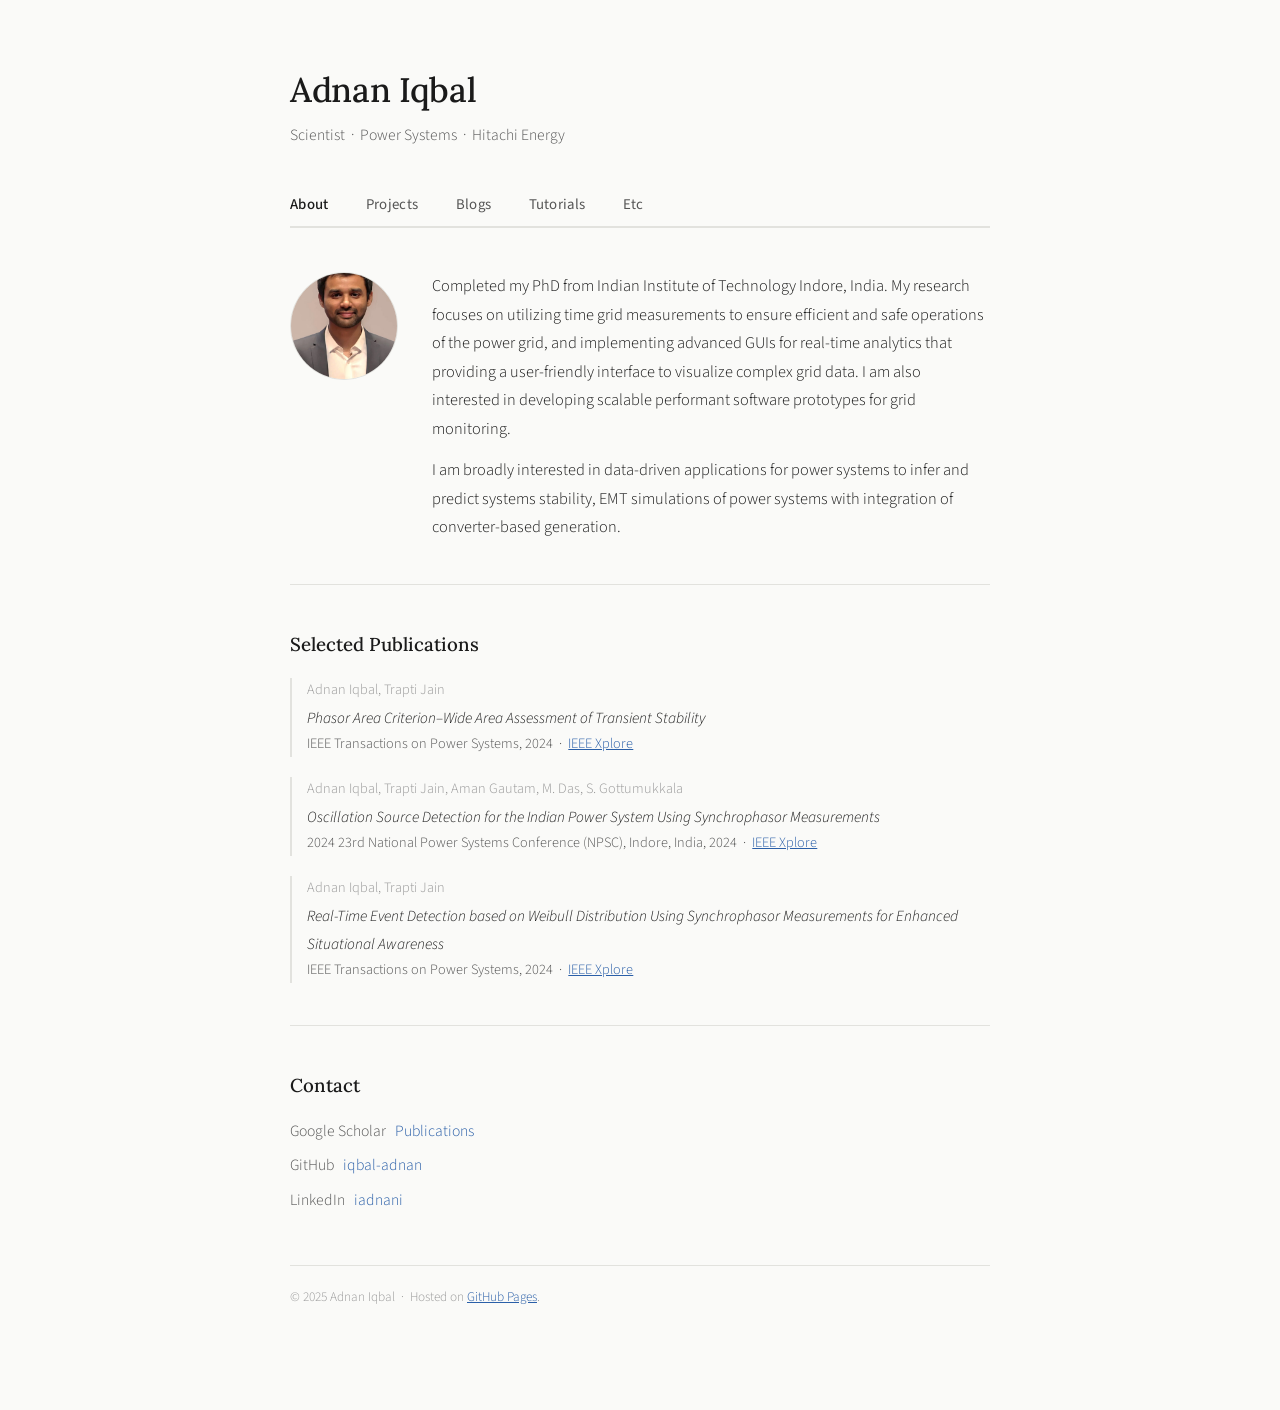
==== index.html @ 15ff04a6 "contacts" ====
<!DOCTYPE html>
<html lang="en">
<head>
  <meta charset="UTF-8" />
  <meta name="viewport" content="width=device-width, initial-scale=1.0" />
  <title>Adnan Iqbal</title>
  <link rel="preconnect" href="https://fonts.googleapis.com" />
  <link rel="preconnect" href="https://fonts.gstatic.com" crossorigin />
  <link href="https://fonts.googleapis.com/css2?family=Lora:ital,wght@0,400;0,500;1,400&family=Source+Sans+3:wght@300;400;500&display=swap" rel="stylesheet" />
  <link rel="stylesheet" href="style.css" />
</head>
<body>
<div class="page">

  <header class="site-header">
    <a class="site-name" href="index.html">Adnan Iqbal</a>
    <div class="tagline">Scientist &nbsp;·&nbsp; Power Systems &nbsp;·&nbsp; Hitachi Energy</div>
  </header>

  <nav class="tabs">
    <a href="index.html"       class="active">About</a>
    <a href="projects.html">Projects</a>
    <a href="blogs.html">Blogs</a>
    <a href="tutorials.html">Tutorials</a>
    <a href="etc.html">Etc</a>
  </nav>

  <section>
    <div class="bio">
      <img src="photo.jpg" alt="Portrait" onerror="this.style.display='none'" />
      <div>
        <p>Completed my PhD from Indian Institute of Technology Indore, India. My research focuses on utilizing time grid measurements to ensure efficient and safe operations of the power grid, and implementing advanced GUIs for real-time analytics that providing a user-friendly interface to visualize complex grid data. I am also interested in developing scalable performant software prototypes for grid monitoring.</p>
        <p>I am broadly interested in data-driven applications for power systems to infer and predict systems stability, EMT simulations of power systems with integration of converter-based generation.</p>
      </div>
    </div>
  </section>

  <!-- <section>
    <h2>News</h2>
    <ul class="timeline">
      <li><span class="year">Feb 2025</span><span>Joined Hitachi Energy.</span></li>
      <li><span class="year">Jan 2025</span><span>Started internship at [Lab / Company].</span></li>
      <li><span class="year">Aug 2024</span><span>Joined [University] as a PhD student.</span></li>
      <li><span class="year">May 2023</span><span>Graduated from [Undergraduate Institution].</span></li>
    </ul>
  </section> -->

  <section>
    <h2>Selected Publications</h2>
    <ul class="pub-list">
      <li>
        <div class="pub-authors">Adnan Iqbal, Trapti Jain</div>
        <div class="pub-title">
          Phasor Area Criterion–Wide Area Assessment of Transient Stability
        </div>
        <div class="pub-venue">
          IEEE Transactions on Power Systems, 2024 &nbsp;·&nbsp;
          <a href="https://ieeexplore.ieee.org/abstract/document/10452848/">
            IEEE Xplore
          </a>
        </div>
      </li>
      
      <li>
        <div class="pub-authors">Adnan Iqbal, Trapti Jain, Aman Gautam, M. Das, S. Gottumukkala</div>
        <div class="pub-title">
          Oscillation Source Detection for the Indian Power System Using Synchrophasor Measurements
        </div>
        <div class="pub-venue">
          2024 23rd National Power Systems Conference (NPSC), Indore, India, 2024 &nbsp;·&nbsp;
          <a href="https://ieeexplore.ieee.org/abstract/document/10986980">
            IEEE Xplore
          </a>
        </div>
      </li>

      <li>
        <div class="pub-authors">Adnan Iqbal, Trapti Jain</div>
        <div class="pub-title">
          Real-Time Event Detection based on Weibull Distribution Using Synchrophasor Measurements for Enhanced Situational Awareness
        </div>
        <div class="pub-venue">
          IEEE Transactions on Power Systems, 2024 &nbsp;·&nbsp;
          <a href="https://ieeexplore.ieee.org/abstract/document/9525176">
            IEEE Xplore
          </a>
        </div>
      </li>


    </ul>
  </section>

  <section>
  <h2>Contact</h2>
  <ul class="link-list">
    <li>
      <span class="label">Google Scholar</span>
      <a href="https://scholar.google.com/citations?user=D7Vo_psAAAAJ&hl=en" target="_blank">
        Publications
      </a>
    </li>

    <li>
      <span class="label">GitHub</span>
      <a href="https://github.com/iqbal-adnan" target="_blank">
        iqbal-adnan
      </a>
    </li>

    <li>
      <span class="label">LinkedIn</span>
      <a href="https://www.linkedin.com/in/iadnani/" target="_blank">
        iadnani
      </a>
    </li>
  </ul>
</section>

  <footer>© 2025 Adnan Iqbal &nbsp;·&nbsp; Hosted on <a href="https://pages.github.com">GitHub Pages</a>.</footer>

</div>
</body>
</html>
---- style.css ----
*, *::before, *::after { box-sizing: border-box; margin: 0; padding: 0; }

:root {
  --ink:      #1a1a1a;
  --muted:    #555;
  --faint:    #999;
  --rule:     #e2e2de;
  --link:     #2a5fa8;
  --bg:       #fafaf8;
  --serif:    'Lora', Georgia, serif;
  --sans:     'Source Sans 3', system-ui, sans-serif;
  --max:      700px;
  --gap:      2.5rem;
  --tab-h:    2.6rem;
}

html { font-size: 17px; }

body {
  background: var(--bg);
  color: var(--ink);
  font-family: var(--sans);
  font-weight: 300;
  line-height: 1.75;
  padding: 3.5rem 1.5rem 6rem;
}

.page { max-width: var(--max); margin: 0 auto; }

/* ── Site header ── */
.site-header { margin-bottom: 2rem; }
.site-name {
  font-family: var(--serif);
  font-size: 2rem;
  font-weight: 500;
  letter-spacing: -0.01em;
  text-decoration: none;
  color: var(--ink);
  display: block;
  margin-bottom: 0.2rem;
}
.site-name:hover { color: var(--ink); }
.tagline { font-size: 0.92rem; color: var(--muted); font-weight: 300; }

/* ── Tab bar ── */
.tabs {
  display: flex;
  gap: 0;
  border-bottom: 2px solid var(--rule);
  margin-bottom: 2.6rem;
  overflow-x: auto;
  -webkit-overflow-scrolling: touch;
  scrollbar-width: none;
}
.tabs::-webkit-scrollbar { display: none; }

.tabs a {
  display: inline-flex;
  align-items: center;
  height: var(--tab-h);
  padding: 0 1.1rem;
  font-size: 0.875rem;
  font-family: var(--sans);
  font-weight: 400;
  color: var(--muted);
  text-decoration: none;
  letter-spacing: 0.02em;
  white-space: nowrap;
  border-bottom: 2px solid transparent;
  margin-bottom: -2px;          /* overlap the bar's border */
  transition: color 0.15s, border-color 0.15s;
}
.tabs a:first-child { padding-left: 0; }
.tabs a:hover { color: var(--ink); }
.tabs a.active {
  color: var(--ink);
  font-weight: 500;
  border-bottom-color: var(--ink);
}

/* ── Sections ── */
section { margin-bottom: var(--gap); }
section + section { border-top: 1px solid var(--rule); padding-top: var(--gap); }

h2 {
  font-family: var(--serif);
  font-size: 1.1rem;
  font-weight: 500;
  margin-bottom: 1rem;
  color: var(--ink);
}
h3 {
  font-family: var(--serif);
  font-size: 1rem;
  font-weight: 500;
  margin-bottom: 0.3rem;
  color: var(--ink);
}

p { margin-bottom: 0.75rem; font-size: 0.97rem; }
p:last-child { margin-bottom: 0; }
a { color: var(--link); }

/* ── Bio ── */
.bio { display: flex; gap: 2rem; align-items: flex-start; }
.bio img {
  width: 108px; height: 108px;
  border-radius: 50%;
  object-fit: cover;
  flex-shrink: 0;
  border: 1px solid var(--rule);
}
.bio p { font-size: 0.96rem; }

/* ── Timeline ── */
.timeline { list-style: none; }
.timeline li {
  display: grid;
  grid-template-columns: 112px 1fr;
  gap: 0 1rem;
  font-size: 0.91rem;
  margin-bottom: 0.5rem;
  line-height: 1.55;
}
.timeline .year { color: var(--faint); font-size: 0.84rem; padding-top: 0.06rem; }

/* ── Publications ── */
.pub-list { list-style: none; }
.pub-list li {
  margin-bottom: 1.2rem;
  padding-left: 0.9rem;
  border-left: 2px solid var(--rule);
  font-size: 0.91rem;
}
.pub-title { font-style: italic; color: var(--ink); }
.pub-venue { color: var(--muted); font-size: 0.84rem; }
.pub-authors { color: var(--faint); font-size: 0.84rem; margin-bottom: 0.12rem; }

/* ── Projects ── */
.project-list { list-style: none; }
.project-list li { margin-bottom: 1.5rem; padding-bottom: 1.5rem; border-bottom: 1px solid var(--rule); }
.project-list li:last-child { border-bottom: none; margin-bottom: 0; padding-bottom: 0; }
.project-meta { font-size: 0.82rem; color: var(--faint); margin: 0.15rem 0 0.35rem; }
.project-desc { font-size: 0.92rem; color: var(--muted); }
.project-links { margin-top: 0.45rem; font-size: 0.84rem; }
.project-links a { margin-right: 0.85rem; text-decoration: none; color: var(--link); }
.project-links a:hover { text-decoration: underline; }

/* ── Blog / Tutorial cards ── */
.post-list { list-style: none; }
.post-list li {
  display: grid;
  grid-template-columns: 90px 1fr;
  gap: 0 1.2rem;
  padding: 1.1rem 0;
  border-bottom: 1px solid var(--rule);
  align-items: start;
}
.post-list li:first-child { border-top: 1px solid var(--rule); }
.post-date { font-size: 0.82rem; color: var(--faint); padding-top: 0.18rem; }
.post-title { font-size: 0.95rem; font-weight: 400; margin-bottom: 0.2rem; }
.post-title a { color: var(--ink); text-decoration: none; }
.post-title a:hover { color: var(--link); }
.post-desc { font-size: 0.86rem; color: var(--muted); line-height: 1.5; }
.post-tag {
  display: inline-block;
  font-size: 0.72rem;
  color: var(--faint);
  border: 1px solid var(--rule);
  border-radius: 3px;
  padding: 0 0.4rem;
  margin-left: 0.4rem;
  vertical-align: middle;
  text-transform: lowercase;
}

/* ── Link list ── */
.link-list { list-style: none; }
.link-list li { margin-bottom: 0.4rem; font-size: 0.92rem; }
.link-list a { color: var(--link); text-decoration: none; }
.link-list a:hover { text-decoration: underline; }
.link-list .label { color: var(--muted); margin-right: 0.35rem; }

/* ── CV ── */
.cv-item { margin-bottom: 1.1rem; }
.cv-item-header { display: flex; justify-content: space-between; align-items: baseline; gap: 1rem; }
.cv-item-title { font-weight: 500; font-size: 0.94rem; }
.cv-item-date { font-size: 0.82rem; color: var(--faint); white-space: nowrap; }
.cv-item-sub { font-size: 0.87rem; color: var(--muted); }
.cv-item-desc { font-size: 0.87rem; color: var(--ink); margin-top: 0.2rem; }

/* ── Footer ── */
footer {
  margin-top: 3rem;
  padding-top: 1.1rem;
  border-top: 1px solid var(--rule);
  font-size: 0.78rem;
  color: var(--faint);
}

@media (max-width: 500px) {
  .bio { flex-direction: column; }
  .timeline li, .post-list li { grid-template-columns: 1fr; }
  .post-date { margin-bottom: 0.1rem; }
  .cv-item-header { flex-direction: column; gap: 0; }
}
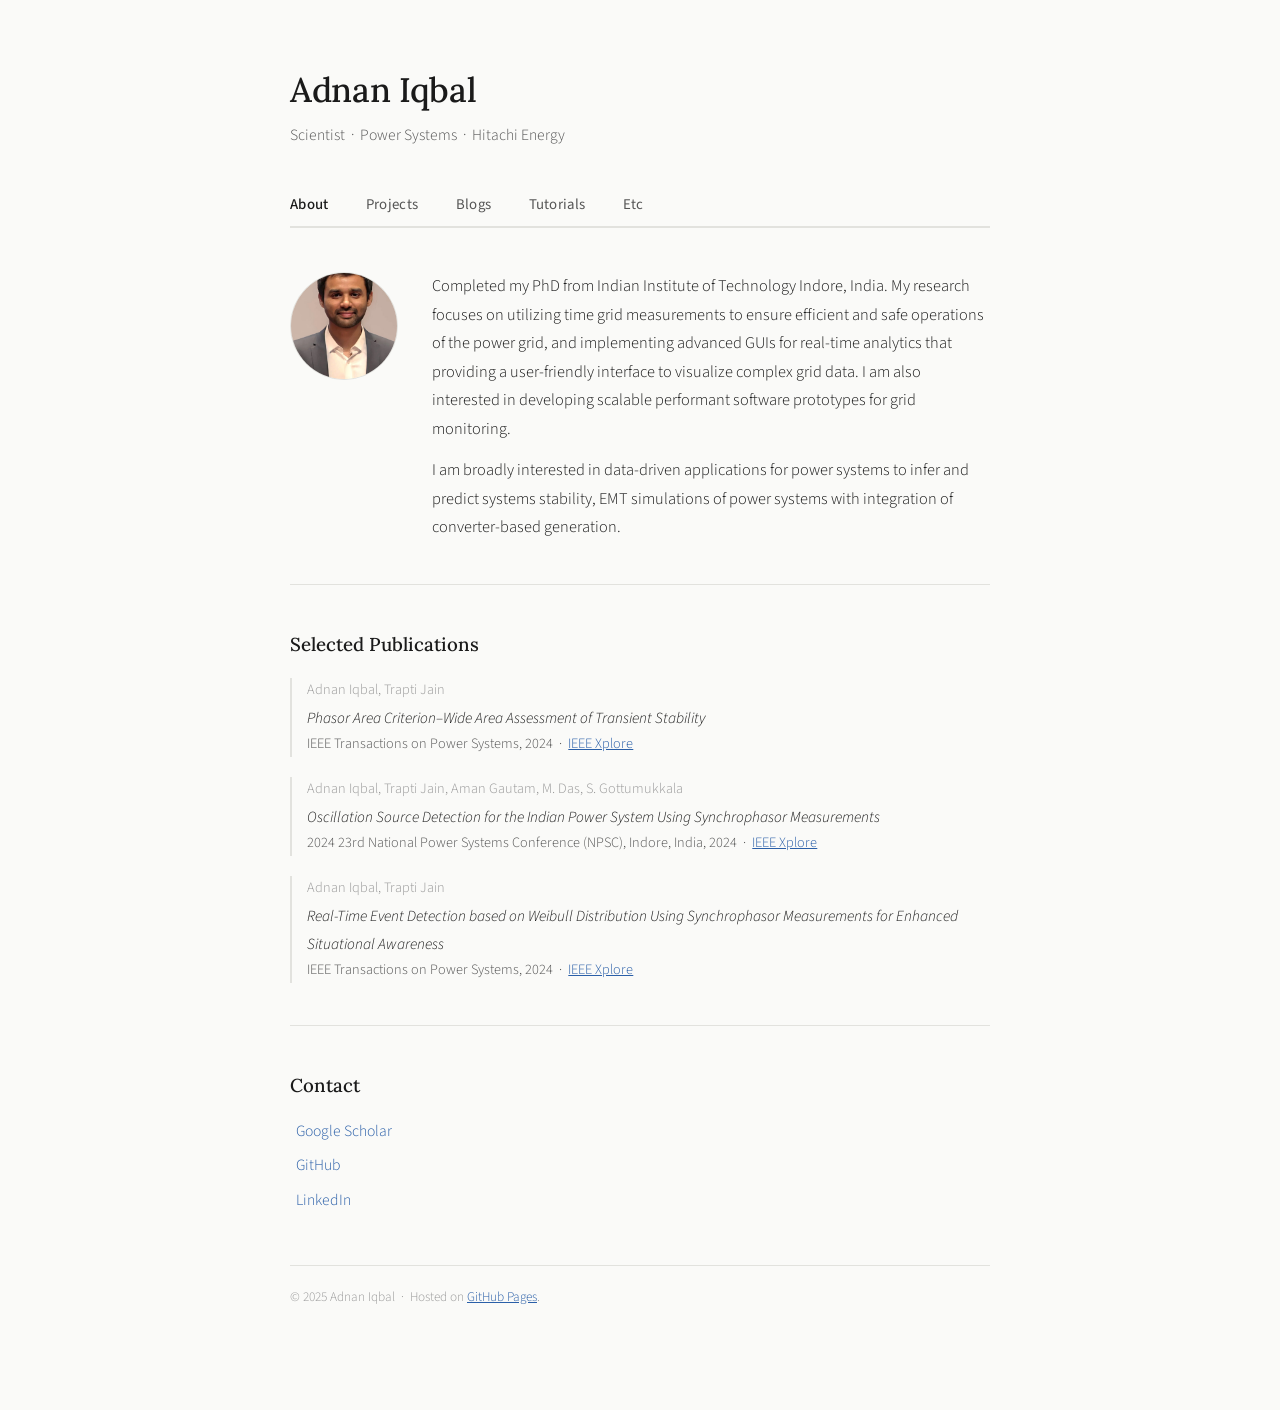
==== commit 76c9abca: "hi" ====
--- a/index.html
+++ b/index.html
@@ -95,23 +95,23 @@
   <h2>Contact</h2>
   <ul class="link-list">
     <li>
-      <span class="label">Google Scholar</span>
+      <span class="label"> </span>
       <a href="https://scholar.google.com/citations?user=D7Vo_psAAAAJ&hl=en" target="_blank">
-        Publications
+        Google Scholar
       </a>
     </li>
 
     <li>
-      <span class="label">GitHub</span>
+      <span class="label"> </span>
       <a href="https://github.com/iqbal-adnan" target="_blank">
-        iqbal-adnan
+        GitHub
       </a>
     </li>
 
     <li>
-      <span class="label">LinkedIn</span>
+      <span class="label"> </span>
       <a href="https://www.linkedin.com/in/iadnani/" target="_blank">
-        iadnani
+        LinkedIn
       </a>
     </li>
   </ul>
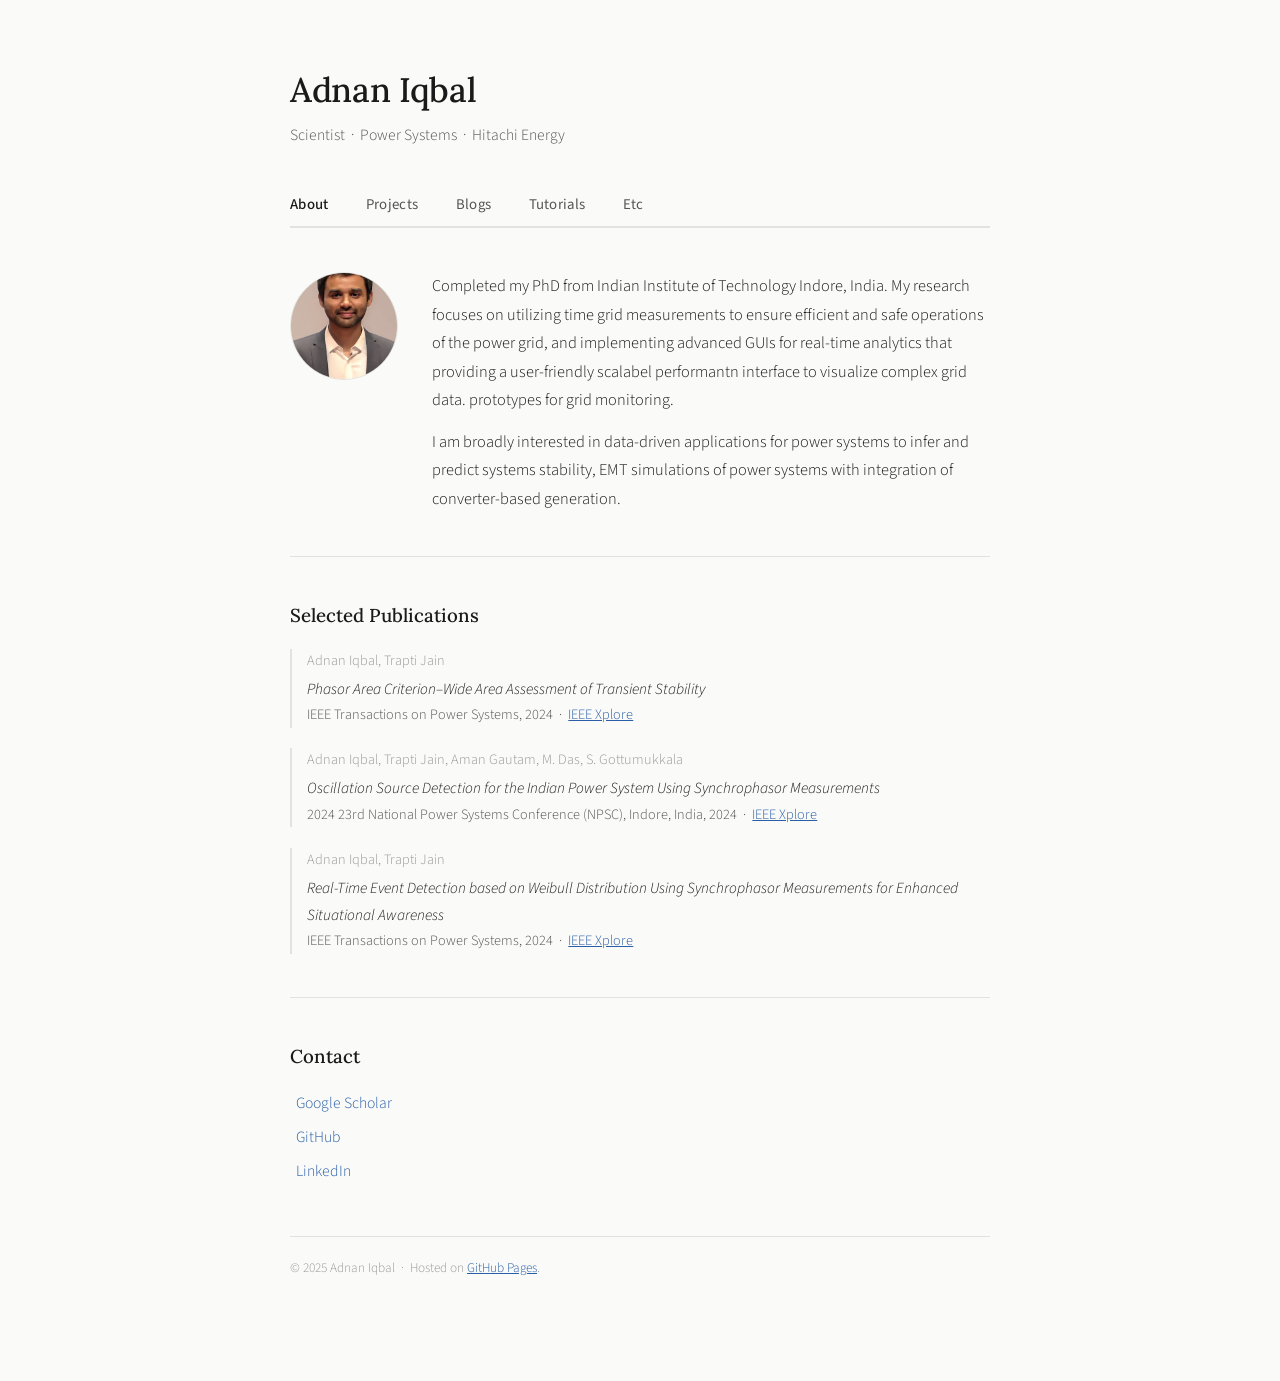
==== commit 8010a437: "some" ====
--- a/index.html
+++ b/index.html
@@ -29,7 +29,11 @@
     <div class="bio">
       <img src="photo.jpg" alt="Portrait" onerror="this.style.display='none'" />
       <div>
-        <p>Completed my PhD from Indian Institute of Technology Indore, India. My research focuses on utilizing time grid measurements to ensure efficient and safe operations of the power grid, and implementing advanced GUIs for real-time analytics that providing a user-friendly interface to visualize complex grid data. I am also interested in developing scalable performant software prototypes for grid monitoring.</p>
+        <p>Completed my PhD from Indian Institute of Technology Indore, India.
+           My research focuses on utilizing time grid measurements to ensure efficient 
+           and safe operations of the power grid, and implementing advanced GUIs for real-time 
+           analytics that providing a user-friendly scalabel performantn interface to visualize complex grid data. 
+           prototypes for grid monitoring.</p>
         <p>I am broadly interested in data-driven applications for power systems to infer and predict systems stability, EMT simulations of power systems with integration of converter-based generation.</p>
       </div>
     </div>
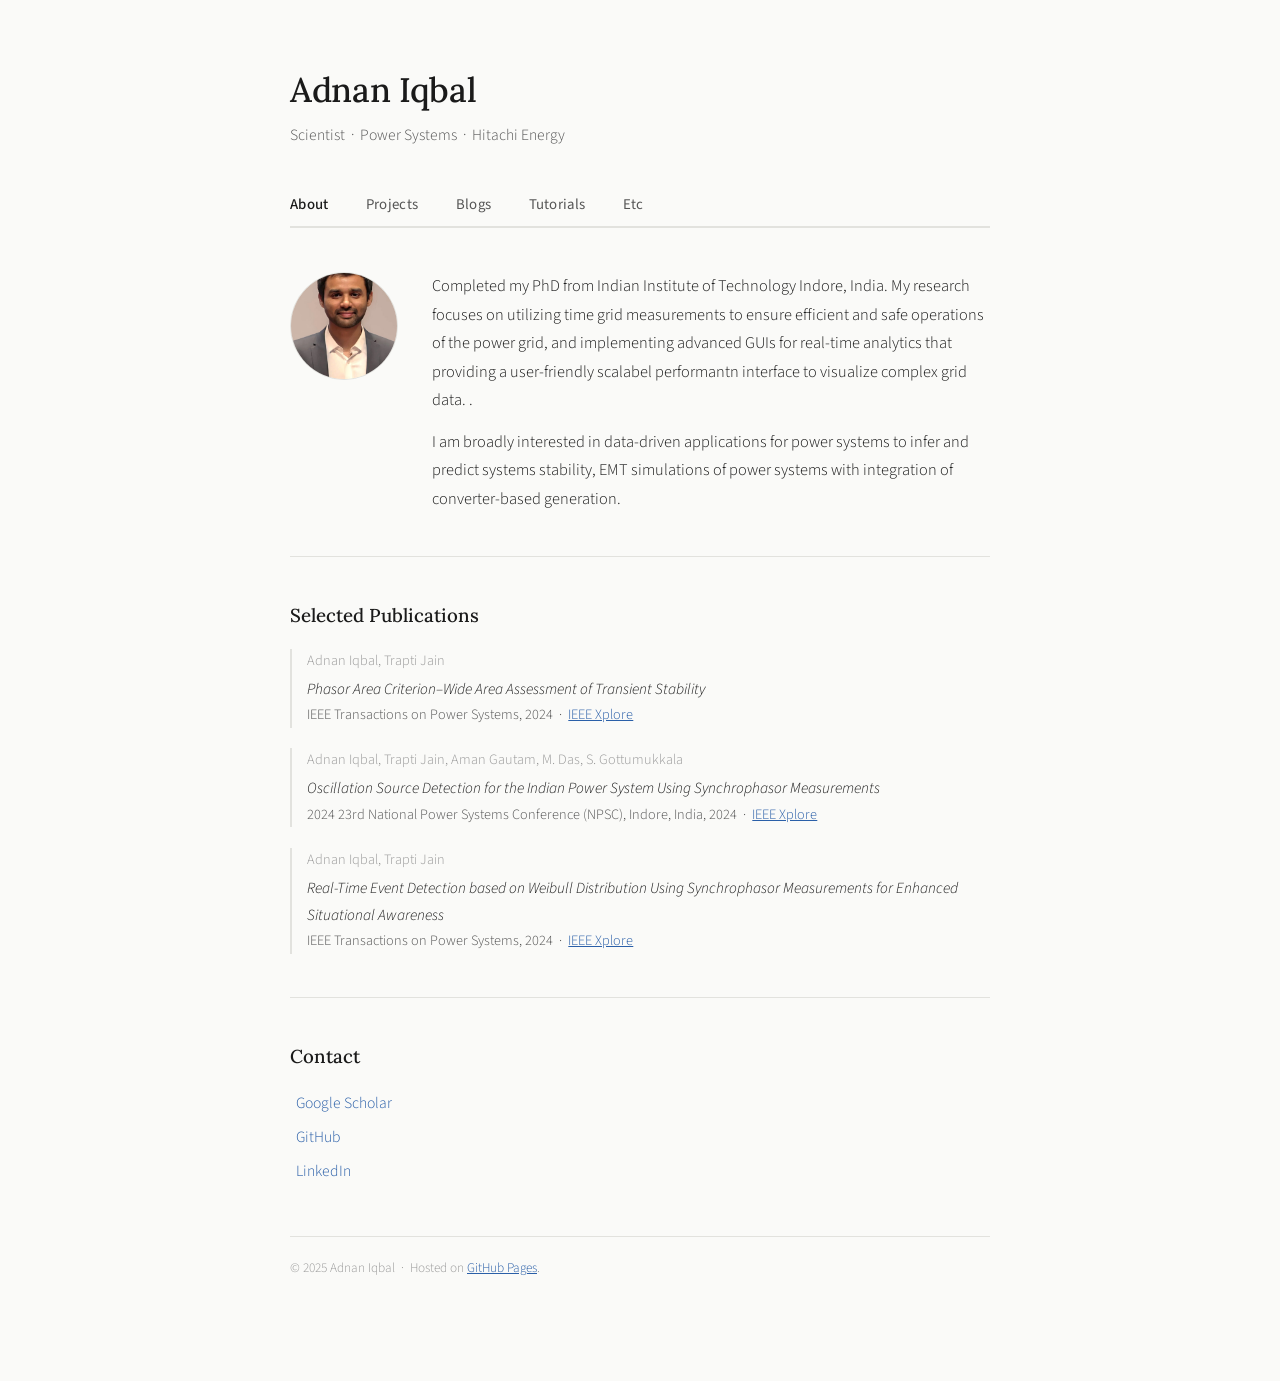
==== commit d203e0ae: "typo" ====
--- a/index.html
+++ b/index.html
@@ -33,7 +33,7 @@
            My research focuses on utilizing time grid measurements to ensure efficient 
            and safe operations of the power grid, and implementing advanced GUIs for real-time 
            analytics that providing a user-friendly scalabel performantn interface to visualize complex grid data. 
-           prototypes for grid monitoring.</p>
+        .</p>
         <p>I am broadly interested in data-driven applications for power systems to infer and predict systems stability, EMT simulations of power systems with integration of converter-based generation.</p>
       </div>
     </div>
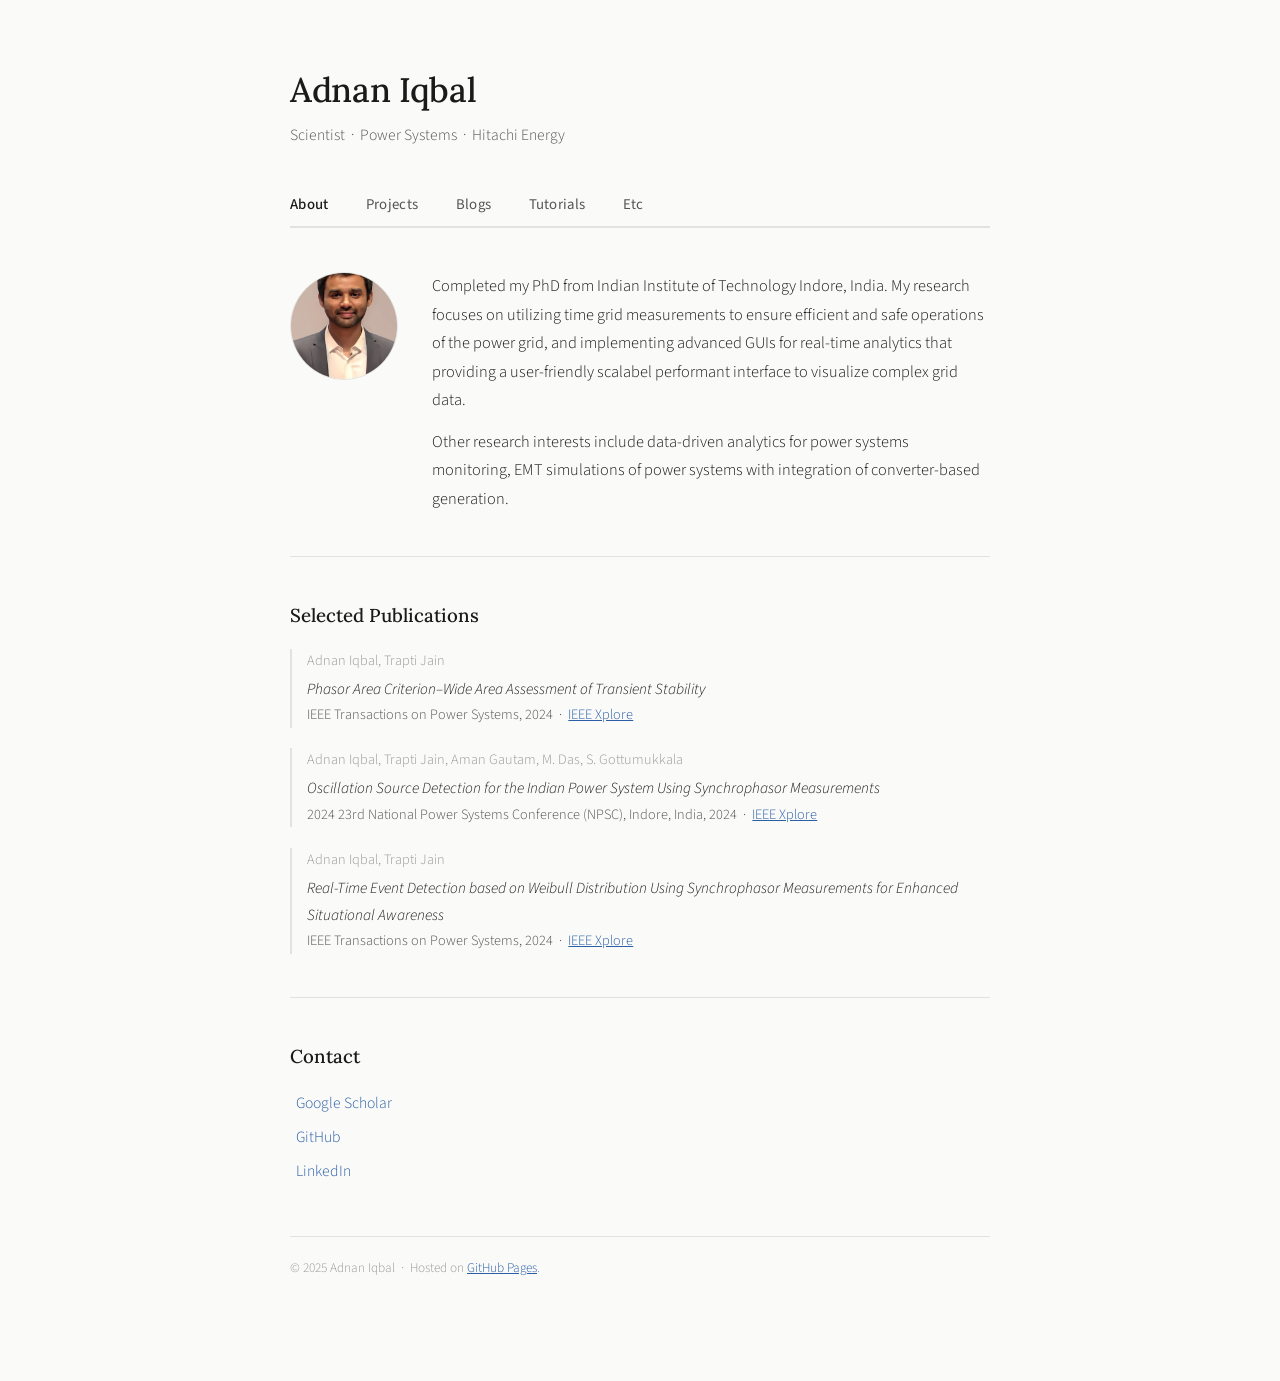
==== commit 887544de: "type2" ====
--- a/index.html
+++ b/index.html
@@ -32,9 +32,9 @@
         <p>Completed my PhD from Indian Institute of Technology Indore, India.
            My research focuses on utilizing time grid measurements to ensure efficient 
            and safe operations of the power grid, and implementing advanced GUIs for real-time 
-           analytics that providing a user-friendly scalabel performantn interface to visualize complex grid data. 
-        .</p>
-        <p>I am broadly interested in data-driven applications for power systems to infer and predict systems stability, EMT simulations of power systems with integration of converter-based generation.</p>
+           analytics that providing a user-friendly scalabel performant interface to visualize complex grid data. 
+        </p>
+        <p>Other research interests include data-driven analytics for power systems monitoring, EMT simulations of power systems with integration of converter-based generation.</p>
       </div>
     </div>
   </section>
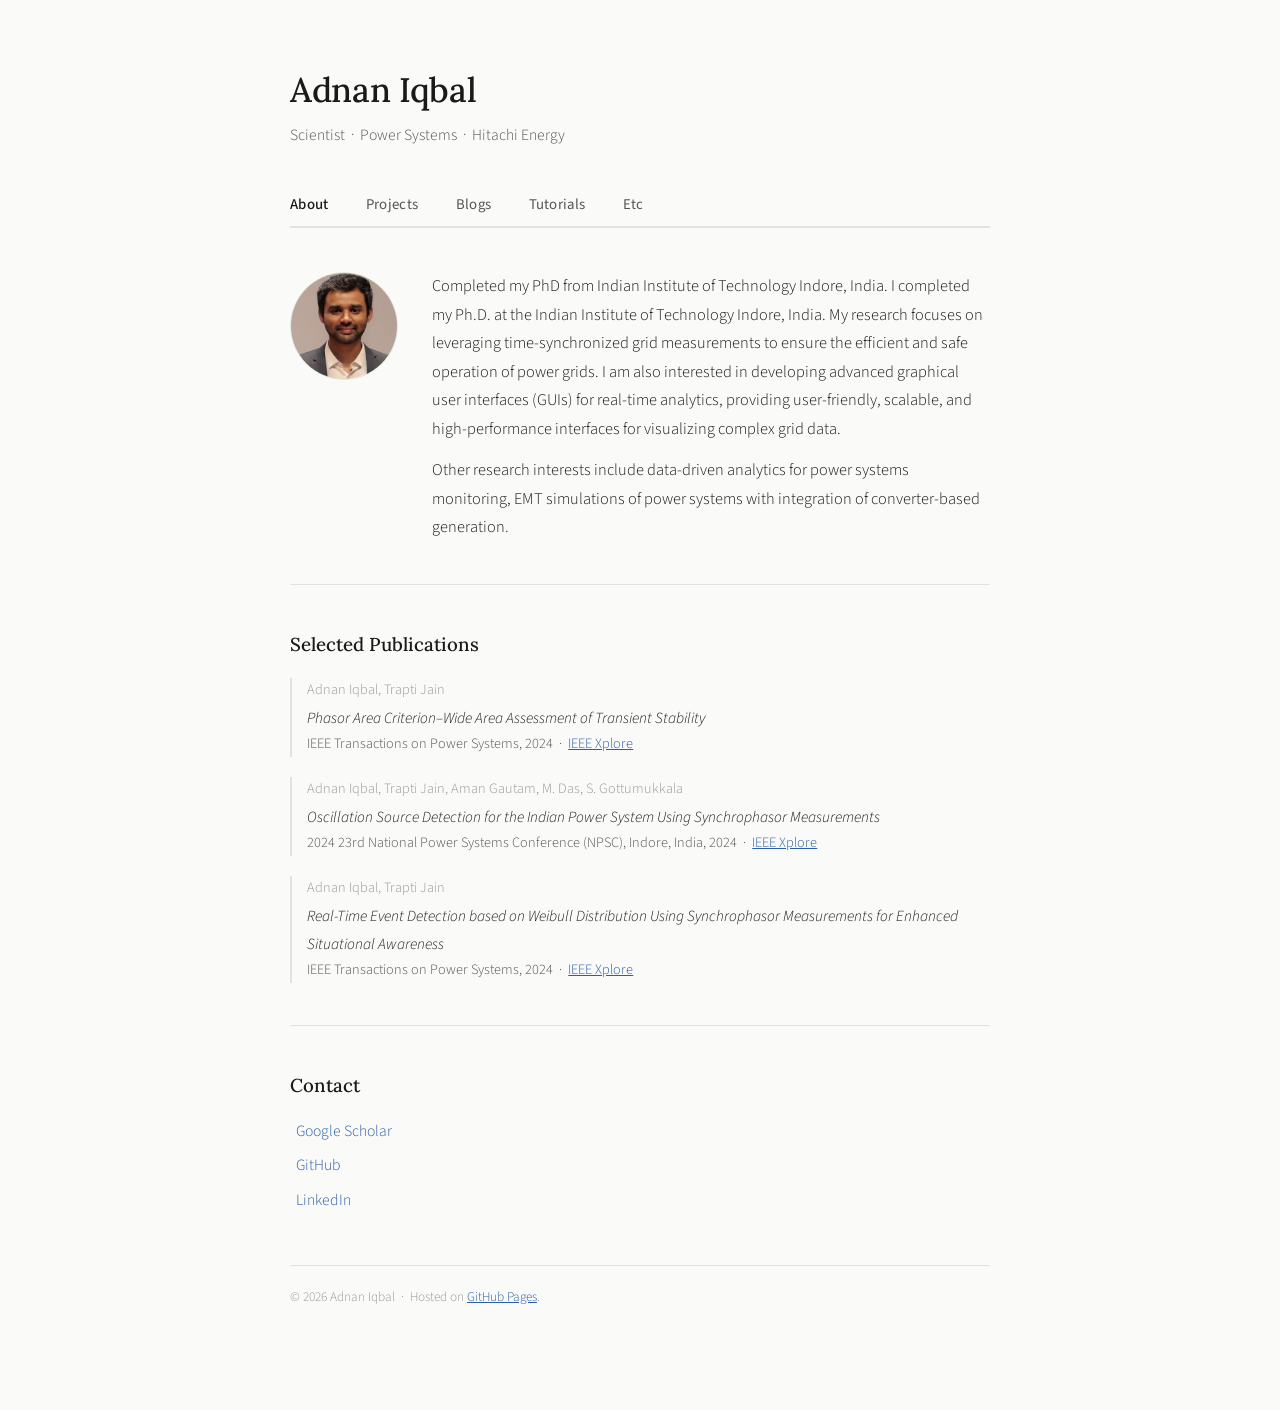
==== commit cbe46309: "Update index.html" ====
--- a/index.html
+++ b/index.html
@@ -30,9 +30,7 @@
       <img src="photo.jpg" alt="Portrait" onerror="this.style.display='none'" />
       <div>
         <p>Completed my PhD from Indian Institute of Technology Indore, India.
-           My research focuses on utilizing time grid measurements to ensure efficient 
-           and safe operations of the power grid, and implementing advanced GUIs for real-time 
-           analytics that providing a user-friendly scalabel performant interface to visualize complex grid data. 
+           I completed my Ph.D. at the Indian Institute of Technology Indore, India. My research focuses on leveraging time-synchronized grid measurements to ensure the efficient and safe operation of power grids. I am also interested in developing advanced graphical user interfaces (GUIs) for real-time analytics, providing user-friendly, scalable, and high-performance interfaces for visualizing complex grid data.
         </p>
         <p>Other research interests include data-driven analytics for power systems monitoring, EMT simulations of power systems with integration of converter-based generation.</p>
       </div>
@@ -100,7 +98,7 @@
   <ul class="link-list">
     <li>
       <span class="label"> </span>
-      <a href="https://scholar.google.com/citations?user=D7Vo_psAAAAJ&hl=en" target="_blank">
+      <a href="https://scholar.google.com/citations?hl=en&user=oNMy3UIAAAAJ" target="_blank">
         Google Scholar
       </a>
     </li>
@@ -121,7 +119,7 @@
   </ul>
 </section>
 
-  <footer>© 2025 Adnan Iqbal &nbsp;·&nbsp; Hosted on <a href="https://pages.github.com">GitHub Pages</a>.</footer>
+  <footer>© 2026 Adnan Iqbal &nbsp;·&nbsp; Hosted on <a href="https://pages.github.com">GitHub Pages</a>.</footer>
 
 </div>
 </body>
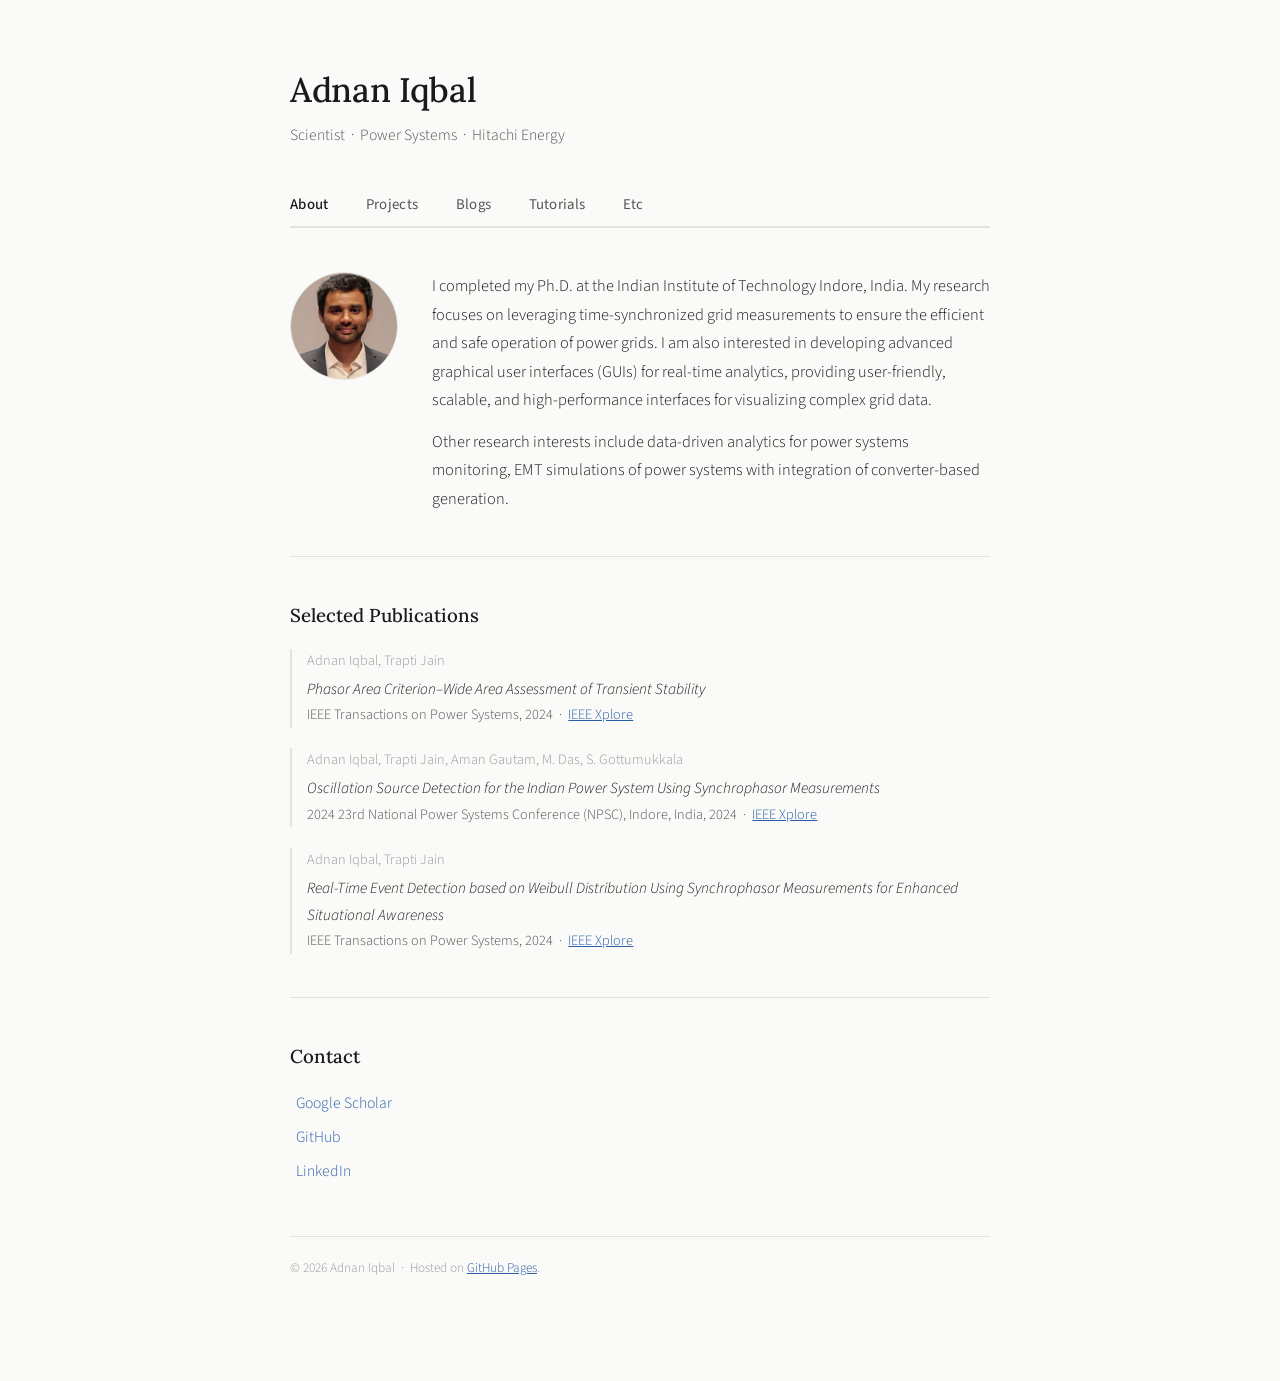
==== commit 9e7ec125: "Update index.html" ====
--- a/index.html
+++ b/index.html
@@ -29,8 +29,9 @@
     <div class="bio">
       <img src="photo.jpg" alt="Portrait" onerror="this.style.display='none'" />
       <div>
-        <p>Completed my PhD from Indian Institute of Technology Indore, India.
-           I completed my Ph.D. at the Indian Institute of Technology Indore, India. My research focuses on leveraging time-synchronized grid measurements to ensure the efficient and safe operation of power grids. I am also interested in developing advanced graphical user interfaces (GUIs) for real-time analytics, providing user-friendly, scalable, and high-performance interfaces for visualizing complex grid data.
+        <p>I completed my Ph.D. at the Indian Institute of Technology Indore, India. 
+          My research focuses on leveraging time-synchronized grid measurements to ensure the efficient and safe operation of power grids. 
+          I am also interested in developing advanced graphical user interfaces (GUIs) for real-time analytics, providing user-friendly, scalable, and high-performance interfaces for visualizing complex grid data.
         </p>
         <p>Other research interests include data-driven analytics for power systems monitoring, EMT simulations of power systems with integration of converter-based generation.</p>
       </div>
